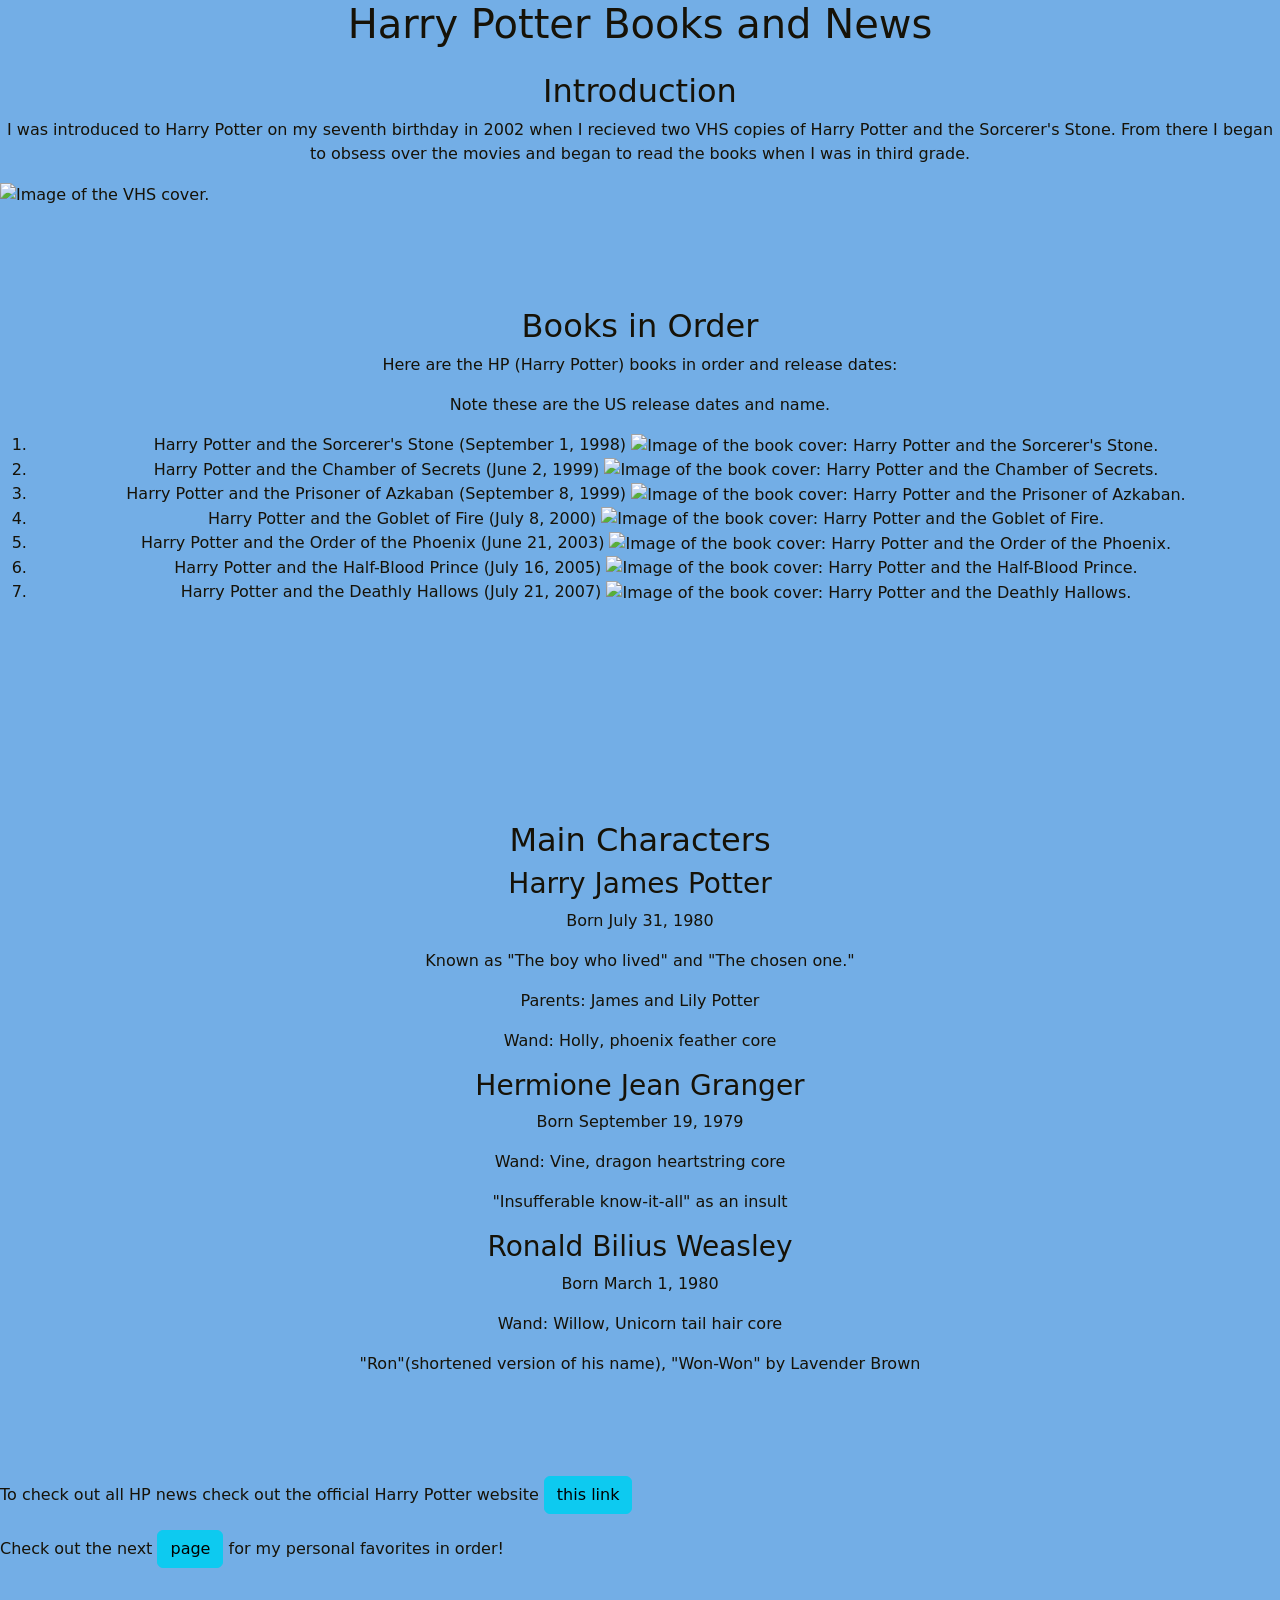
==== index.html @ 23210fdb "changed links to buttons" ====
<!DOCTYPE html>
<html lang="en">
<head> 
    <link rel="stylesheet" href="https://cdn.jsdelivr.net/npm/bootstrap@5.3.8/dist/css/bootstrap.min.css">

    <link rel="stylesheet" href="/css/style.css" />
    <meta charset="UTF-8">
    <meta name="viewport" content="width=device-width, initial-scale=1.0">
    <title>My Favorite Book series, Harry Potter</title>
</head> 
<body>
    <header class="text-center mb-4">
    <h1>Harry Potter Books and News</h1></header>
    <main>

    <h2 class="text-center">Introduction</h2>
   
    <p class="text-center">I was introduced to Harry Potter on my seventh birthday in 2002 when I recieved two VHS copies of Harry Potter and the Sorcerer's Stone. From there I began to obsess over the movies and began to read the books when I was in third grade.</p>
    <img src="/Images/HpVHS.jpeg" width="20%" alt="Image of the VHS cover."/>
    </main>

    <div class="row">
    <section id="books" class="space">
        <h2>Books in Order</h2>
    <p>Here are the HP (Harry Potter) books in order and release dates:</p>
    <p>Note these are the US release dates and name.</p>
    <ol class="text-center">
        <li>Harry Potter and the Sorcerer's Stone (September 1, 1998)  <img src="/Images/hp1.jpeg" width="15%" alt="Image of the book cover: Harry Potter and the Sorcerer's Stone."/></li>
            
            
        <li>Harry Potter and the Chamber of Secrets (June 2, 1999) <img src="/Images/hp2.jpg" width="15%" alt="Image of the book cover: Harry Potter and the Chamber of Secrets."/></li>
             
        <li>Harry Potter and the Prisoner of Azkaban (September 8, 1999) <img src="/Images/hp3.jpeg" width="15%" alt="Image of the book cover: Harry Potter and the Prisoner of Azkaban."/></li>
             
        <li>Harry Potter and the Goblet of Fire (July 8, 2000) <img src="/Images/hp4.jpeg" width="15%" alt="Image of the book cover: Harry Potter and the Goblet of Fire."/></li>
             
        <li>Harry Potter and the Order of the Phoenix (June 21, 2003) <img src="/Images/OrderPhoenix.jpg" width="15%" alt="Image of the book cover: Harry Potter and the Order of the Phoenix."/></li>
             
        <li>Harry Potter and the Half-Blood Prince (July 16, 2005) <img src="/Images/hp6.jpeg" width="15%" alt="Image of the book cover: Harry Potter and the Half-Blood Prince."/></li>
             
        <li>Harry Potter and the Deathly Hallows (July 21, 2007) <img src="/Images/hp7.jpg" width="15%" alt="Image of the book cover: Harry Potter and the Deathly Hallows."/></li>
             
    </ol>
    </section>
    </div>

    <section id="main" class="space">
        <h2>Main Characters</h2>
        <div class="container-fluid">
    <h3>Harry James Potter</h3>
    <p>Born July 31, 1980</p>
    <p>Known as "The boy who lived" and "The chosen one."</p>
    <p>Parents: James and Lily Potter</p>
    <p>Wand: Holly, phoenix feather core</p>

    <h3>Hermione Jean Granger</h3>
    <p>Born September 19, 1979</p>
    <p>Wand: Vine, dragon heartstring core</p>
    <p>"Insufferable know-it-all" as an insult</p>

    <h3>Ronald Bilius Weasley</h3>
    <p>Born March 1, 1980</p>
    <p>Wand: Willow, Unicorn tail hair core</p>
    <p>"Ron"(shortened version of his name), "Won-Won" by Lavender Brown</p>
        </div>
    </section>


    
    <footer class="space">
    <p>To check out all HP news check out the official Harry Potter website <a class="btn btn-info" href="https://www.harrypotter.com/" >this link</a></p>
    <p>Check out the next <a class="btn btn-info" href="page2.html" >page</a> for my personal favorites in order!</p>
    </footer>
    

</body>
</html>
---- css/style.css ----
body {
    background-color: #73aee6;
    text-align: left;
    color: #161207;


}



#books {
    text-align: center;
    
}
#main {
    text-align: center;
}
.space {
    margin-block: 100px;
}
h4 {
    text-decoration: underline;
    color: #F8E2AB;
    
    font-size: 170%;
    
}
#flex1{
    text-align: left;
    display: flex;
    flex-wrap: wrap;
    flex: 2;
    flex-direction: row;

    

}
#flex2 {
    display: flex;
    flex: auto;
    flex-direction: column;
}

#link_color {
    color: #F8E2AB;
    text-decoration: underline;
}
a:link {
    color: black;
}
a:visited {
    color: crimson;
}
@media (max-width 780px) {
    #flex1 {
        flex-direction: column;
        align-items: center;
    }
    #flex2 {
        flex-direction: column;
        align-items: center;
    }
}
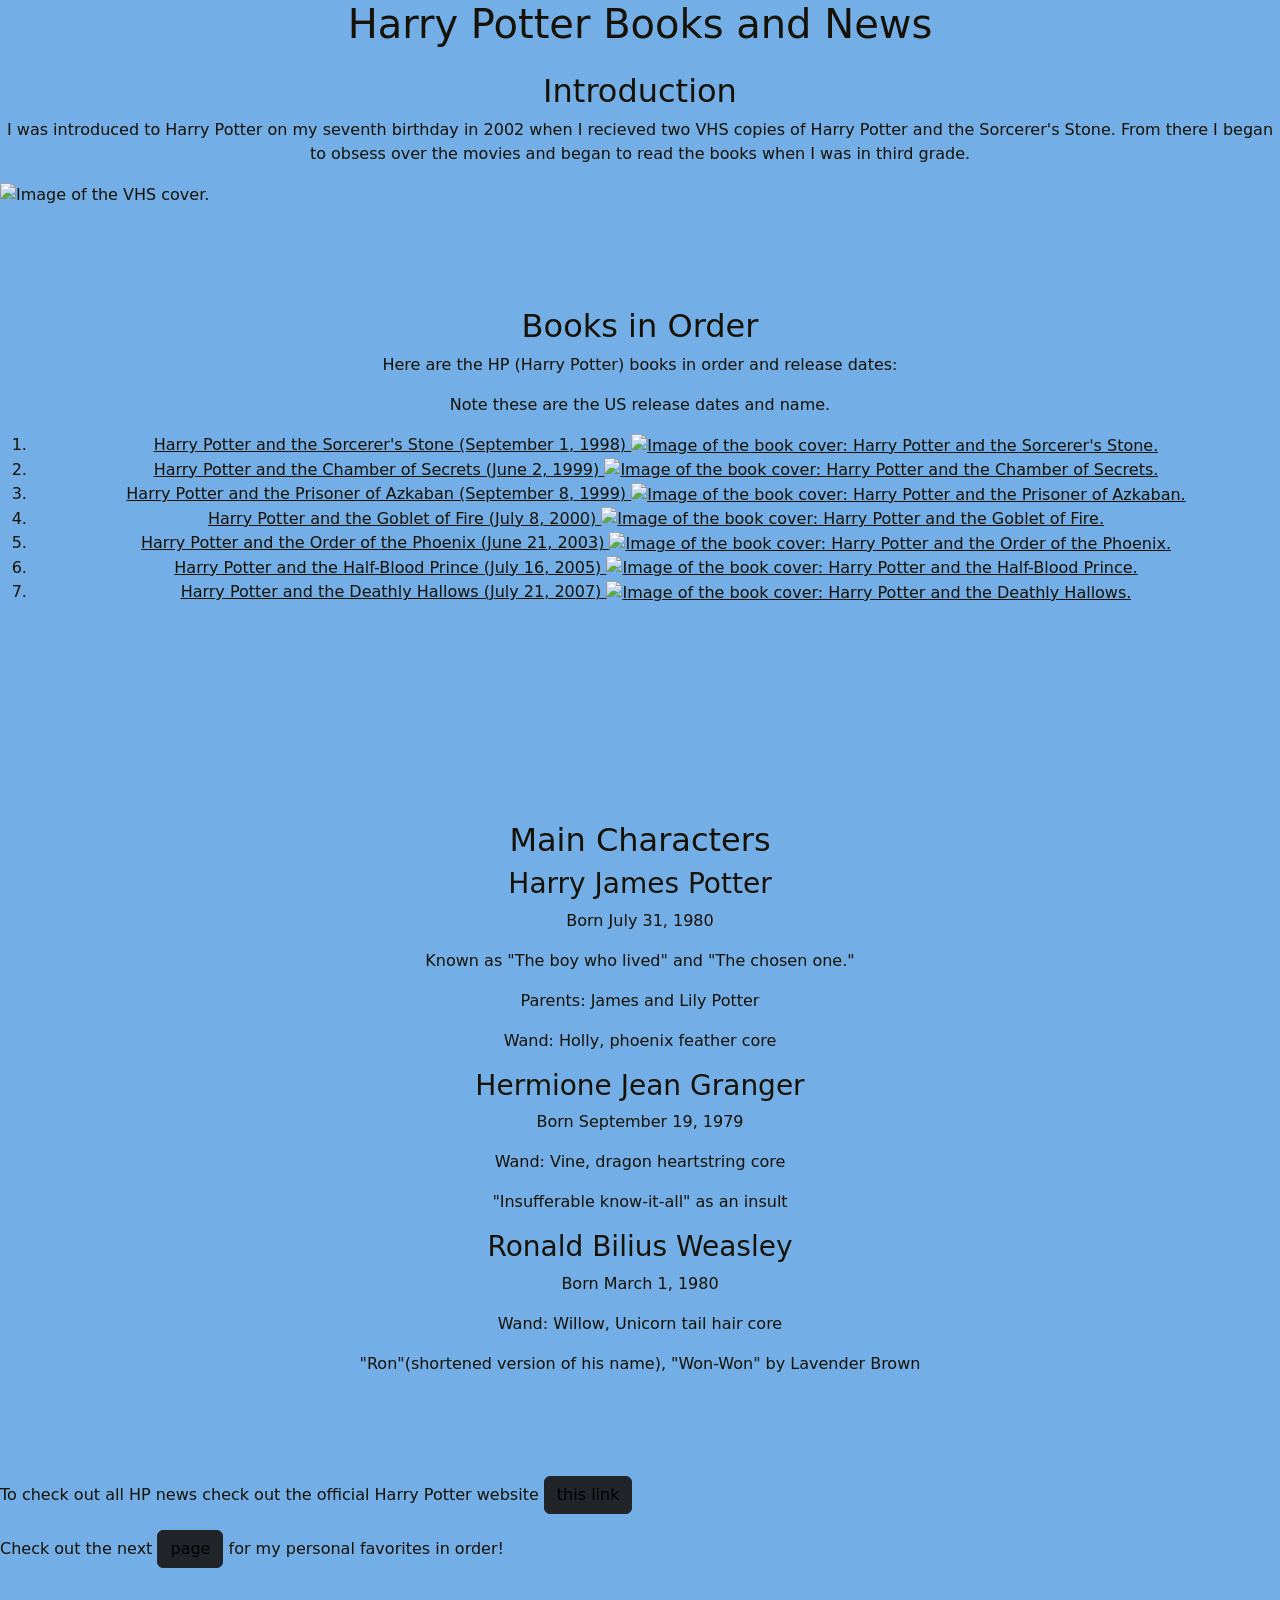
==== commit 46cde692: "added underline to my lists and edited css" ====
--- a/index.html
+++ b/index.html
@@ -24,7 +24,7 @@
         <h2>Books in Order</h2>
     <p>Here are the HP (Harry Potter) books in order and release dates:</p>
     <p>Note these are the US release dates and name.</p>
-    <ol class="text-center">
+    <ol class="text-center text-decoration-underline">
         <li>Harry Potter and the Sorcerer's Stone (September 1, 1998)  <img src="/Images/hp1.jpeg" width="15%" alt="Image of the book cover: Harry Potter and the Sorcerer's Stone."/></li>
             
             
@@ -68,8 +68,8 @@
 
     
     <footer class="space">
-    <p>To check out all HP news check out the official Harry Potter website <a class="btn btn-info" href="https://www.harrypotter.com/" >this link</a></p>
-    <p>Check out the next <a class="btn btn-info" href="page2.html" >page</a> for my personal favorites in order!</p>
+    <p>To check out all HP news check out the official Harry Potter website <a class="btn btn-dark" href="https://www.harrypotter.com/" >this link</a></p>
+    <p>Check out the next <a class="btn btn-dark" href="page2.html" >page</a> for my personal favorites in order!</p>
     </footer>
     
 
--- a/css/style.css
+++ b/css/style.css
@@ -41,10 +41,8 @@
     flex-direction: column;
 }
 
-#link_color {
-    color: #F8E2AB;
-    text-decoration: underline;
-}
+
+
 a:link {
     color: black;
 }
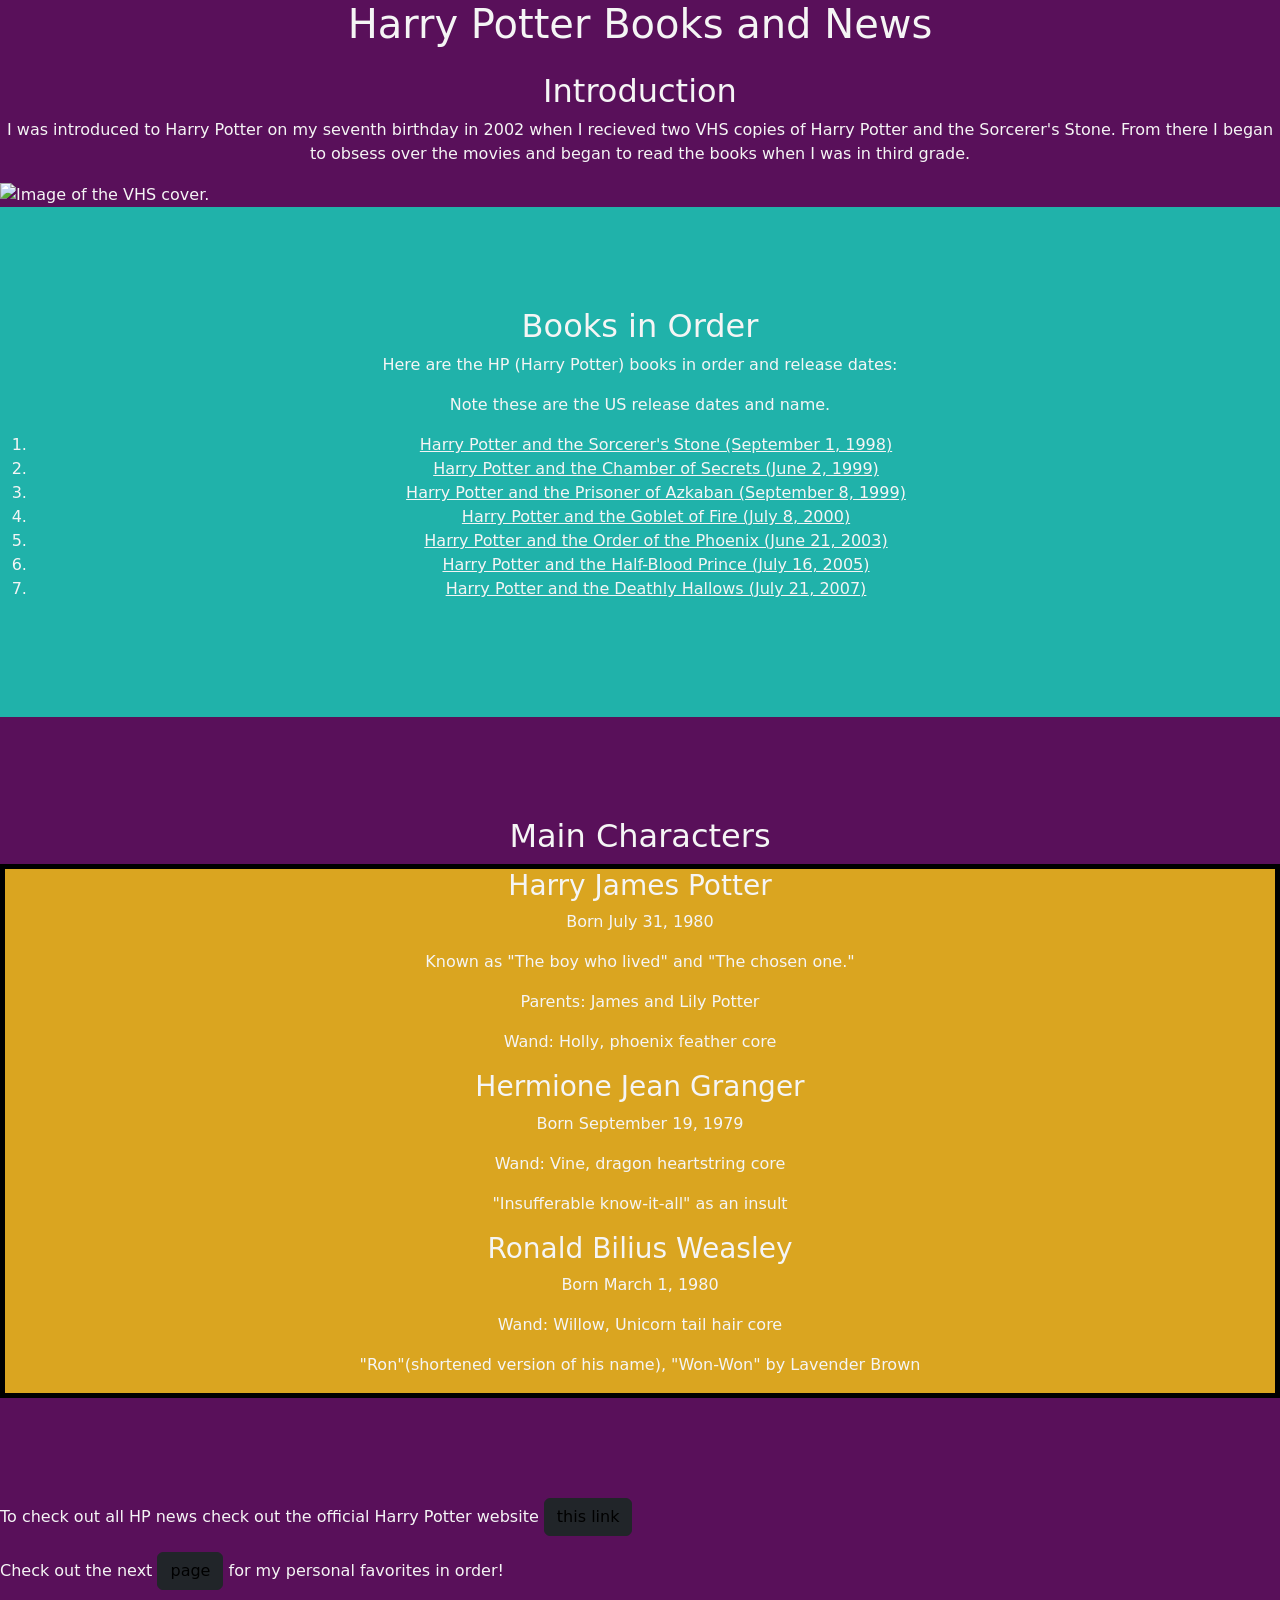
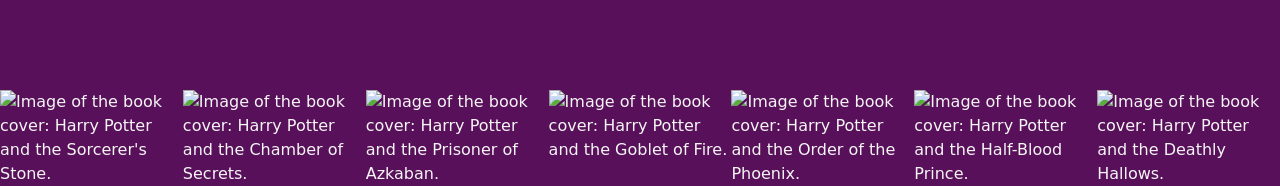
==== commit 39d9e7b1: "added borders and colors" ====
--- a/index.html
+++ b/index.html
@@ -25,20 +25,20 @@
     <p>Here are the HP (Harry Potter) books in order and release dates:</p>
     <p>Note these are the US release dates and name.</p>
     <ol class="text-center text-decoration-underline">
-        <li>Harry Potter and the Sorcerer's Stone (September 1, 1998)  <img src="/Images/hp1.jpeg" width="15%" alt="Image of the book cover: Harry Potter and the Sorcerer's Stone."/></li>
+        <li>Harry Potter and the Sorcerer's Stone (September 1, 1998)  </li>
             
             
-        <li>Harry Potter and the Chamber of Secrets (June 2, 1999) <img src="/Images/hp2.jpg" width="15%" alt="Image of the book cover: Harry Potter and the Chamber of Secrets."/></li>
+        <li>Harry Potter and the Chamber of Secrets (June 2, 1999) </li>
              
-        <li>Harry Potter and the Prisoner of Azkaban (September 8, 1999) <img src="/Images/hp3.jpeg" width="15%" alt="Image of the book cover: Harry Potter and the Prisoner of Azkaban."/></li>
+        <li>Harry Potter and the Prisoner of Azkaban (September 8, 1999) </li>
              
-        <li>Harry Potter and the Goblet of Fire (July 8, 2000) <img src="/Images/hp4.jpeg" width="15%" alt="Image of the book cover: Harry Potter and the Goblet of Fire."/></li>
+        <li>Harry Potter and the Goblet of Fire (July 8, 2000) </li>
              
-        <li>Harry Potter and the Order of the Phoenix (June 21, 2003) <img src="/Images/OrderPhoenix.jpg" width="15%" alt="Image of the book cover: Harry Potter and the Order of the Phoenix."/></li>
+        <li>Harry Potter and the Order of the Phoenix (June 21, 2003) </li>
              
-        <li>Harry Potter and the Half-Blood Prince (July 16, 2005) <img src="/Images/hp6.jpeg" width="15%" alt="Image of the book cover: Harry Potter and the Half-Blood Prince."/></li>
+        <li>Harry Potter and the Half-Blood Prince (July 16, 2005) </li>
              
-        <li>Harry Potter and the Deathly Hallows (July 21, 2007) <img src="/Images/hp7.jpg" width="15%" alt="Image of the book cover: Harry Potter and the Deathly Hallows."/></li>
+        <li>Harry Potter and the Deathly Hallows (July 21, 2007) </li>
              
     </ol>
     </section>
@@ -71,6 +71,16 @@
     <p>To check out all HP news check out the official Harry Potter website <a class="btn btn-dark" href="https://www.harrypotter.com/" >this link</a></p>
     <p>Check out the next <a class="btn btn-dark" href="page2.html" >page</a> for my personal favorites in order!</p>
     </footer>
+
+    <div class=" images">
+        <img src="/Images/hp1.jpeg" width="15%" alt="Image of the book cover: Harry Potter and the Sorcerer's Stone."/>
+        <img src="/Images/hp2.jpg" width="15%" alt="Image of the book cover: Harry Potter and the Chamber of Secrets."/>
+        <img src="/Images/hp3.jpeg" width="15%" alt="Image of the book cover: Harry Potter and the Prisoner of Azkaban."/>
+        <img src="/Images/hp4.jpeg" width="15%" alt="Image of the book cover: Harry Potter and the Goblet of Fire."/>
+        <img src="/Images/OrderPhoenix.jpg" width="15%" alt="Image of the book cover: Harry Potter and the Order of the Phoenix."/>
+        <img src="/Images/hp6.jpeg" width="15%" alt="Image of the book cover: Harry Potter and the Half-Blood Prince."/>
+        <img src="/Images/hp7.jpg" width="15%" alt="Image of the book cover: Harry Potter and the Deathly Hallows."/>
+    </div>
     
 
 </body>
--- a/css/style.css
+++ b/css/style.css
@@ -1,7 +1,7 @@
 body {
-    background-color: #73aee6;
+    background-color: #59105a;
     text-align: left;
-    color: #161207;
+    color: whitesmoke;
 
 
 }
@@ -58,4 +58,19 @@
         flex-direction: column;
         align-items: center;
     }
+}
+
+.images {
+    display: flex;
+    overflow-x: auto;
+    flex-shrink: 0;
+}
+
+.container-fluid {
+    border: 5px solid black;
+    background-color: goldenrod;
+}
+.row {
+    border: black;
+    background-color: lightseagreen;
 }
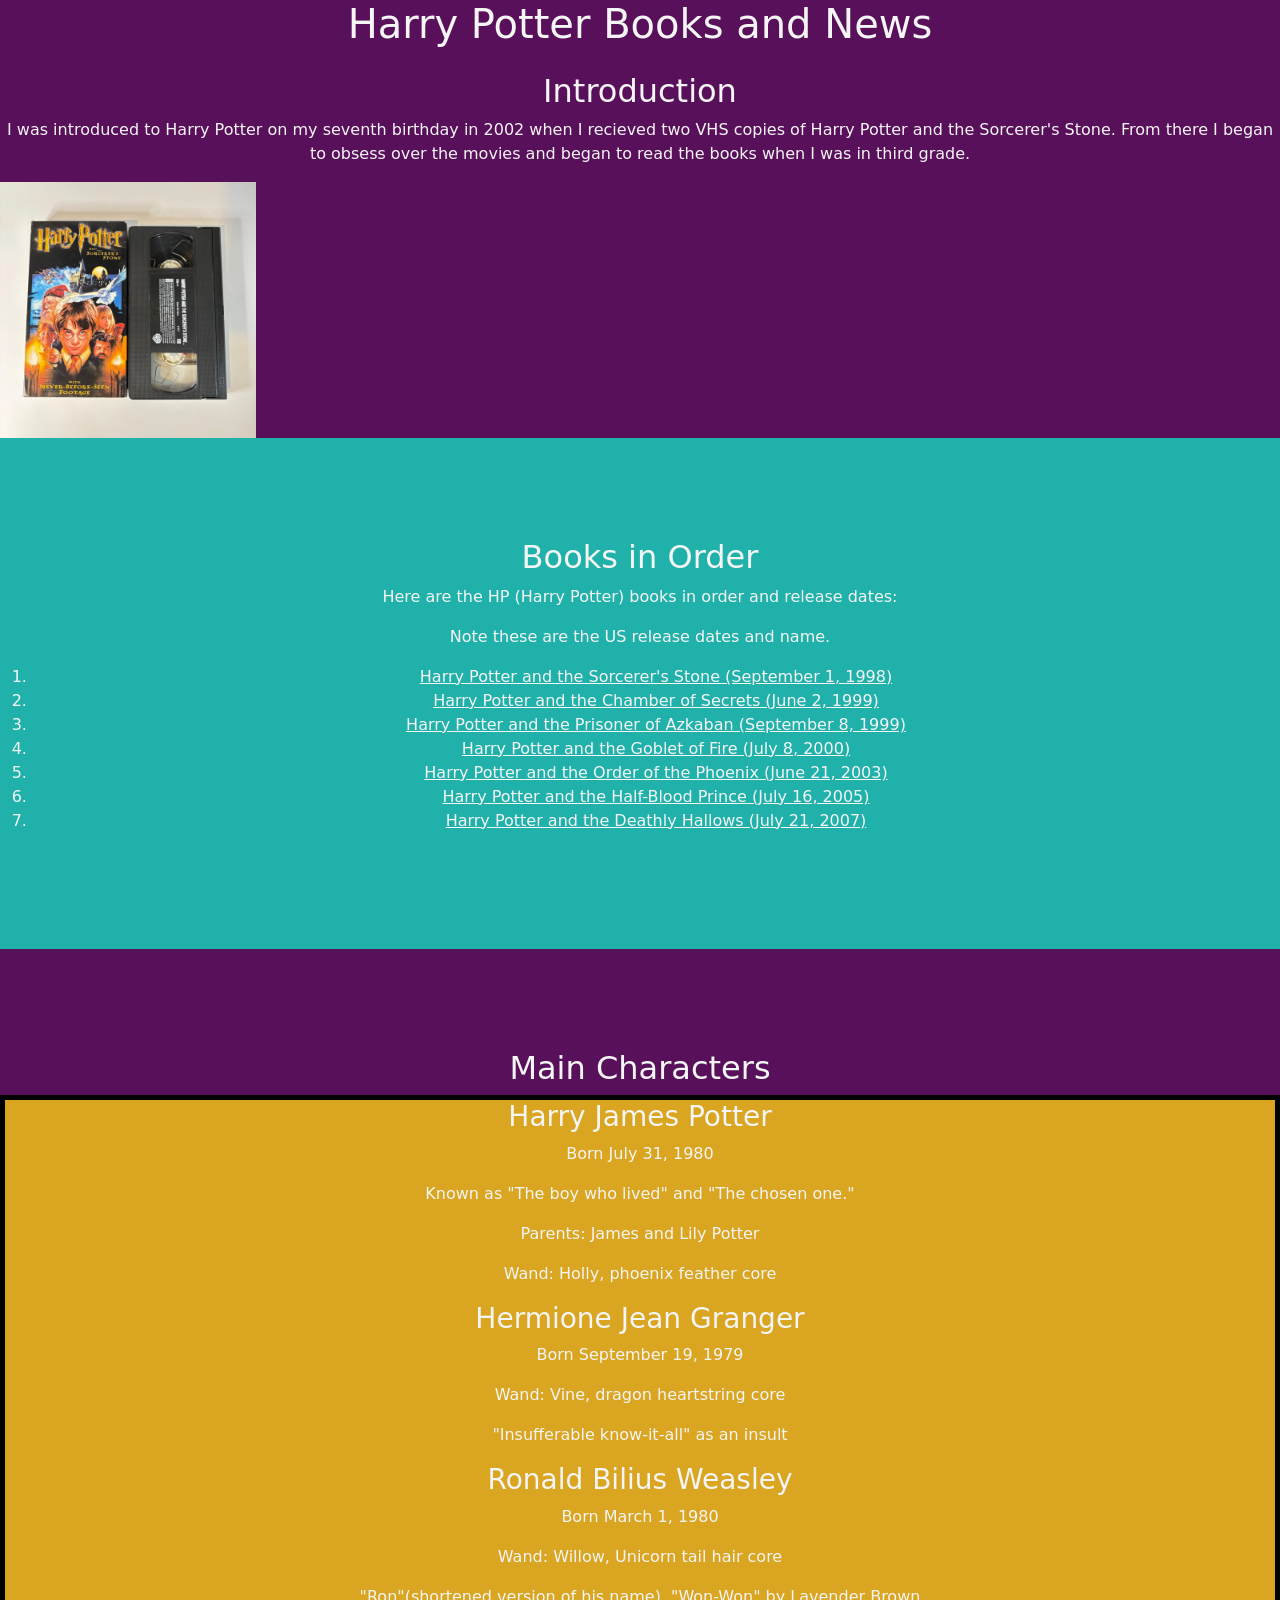
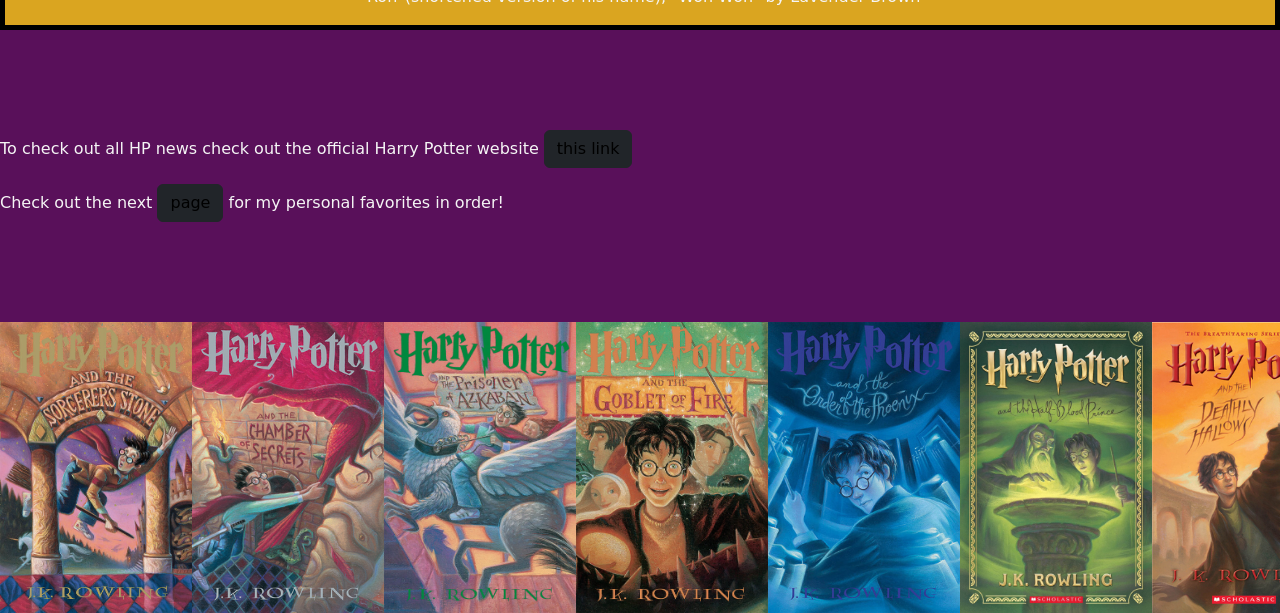
==== commit bd1ae842: "Update index.html" ====
--- a/index.html
+++ b/index.html
@@ -3,7 +3,7 @@
 <head> 
     <link rel="stylesheet" href="https://cdn.jsdelivr.net/npm/bootstrap@5.3.8/dist/css/bootstrap.min.css">
 
-    <link rel="stylesheet" href="/css/style.css" />
+    <link rel="stylesheet" href="./css/style.css" />
     <meta charset="UTF-8">
     <meta name="viewport" content="width=device-width, initial-scale=1.0">
     <title>My Favorite Book series, Harry Potter</title>
@@ -84,4 +84,4 @@
     
 
 </body>
-</html>+</html>
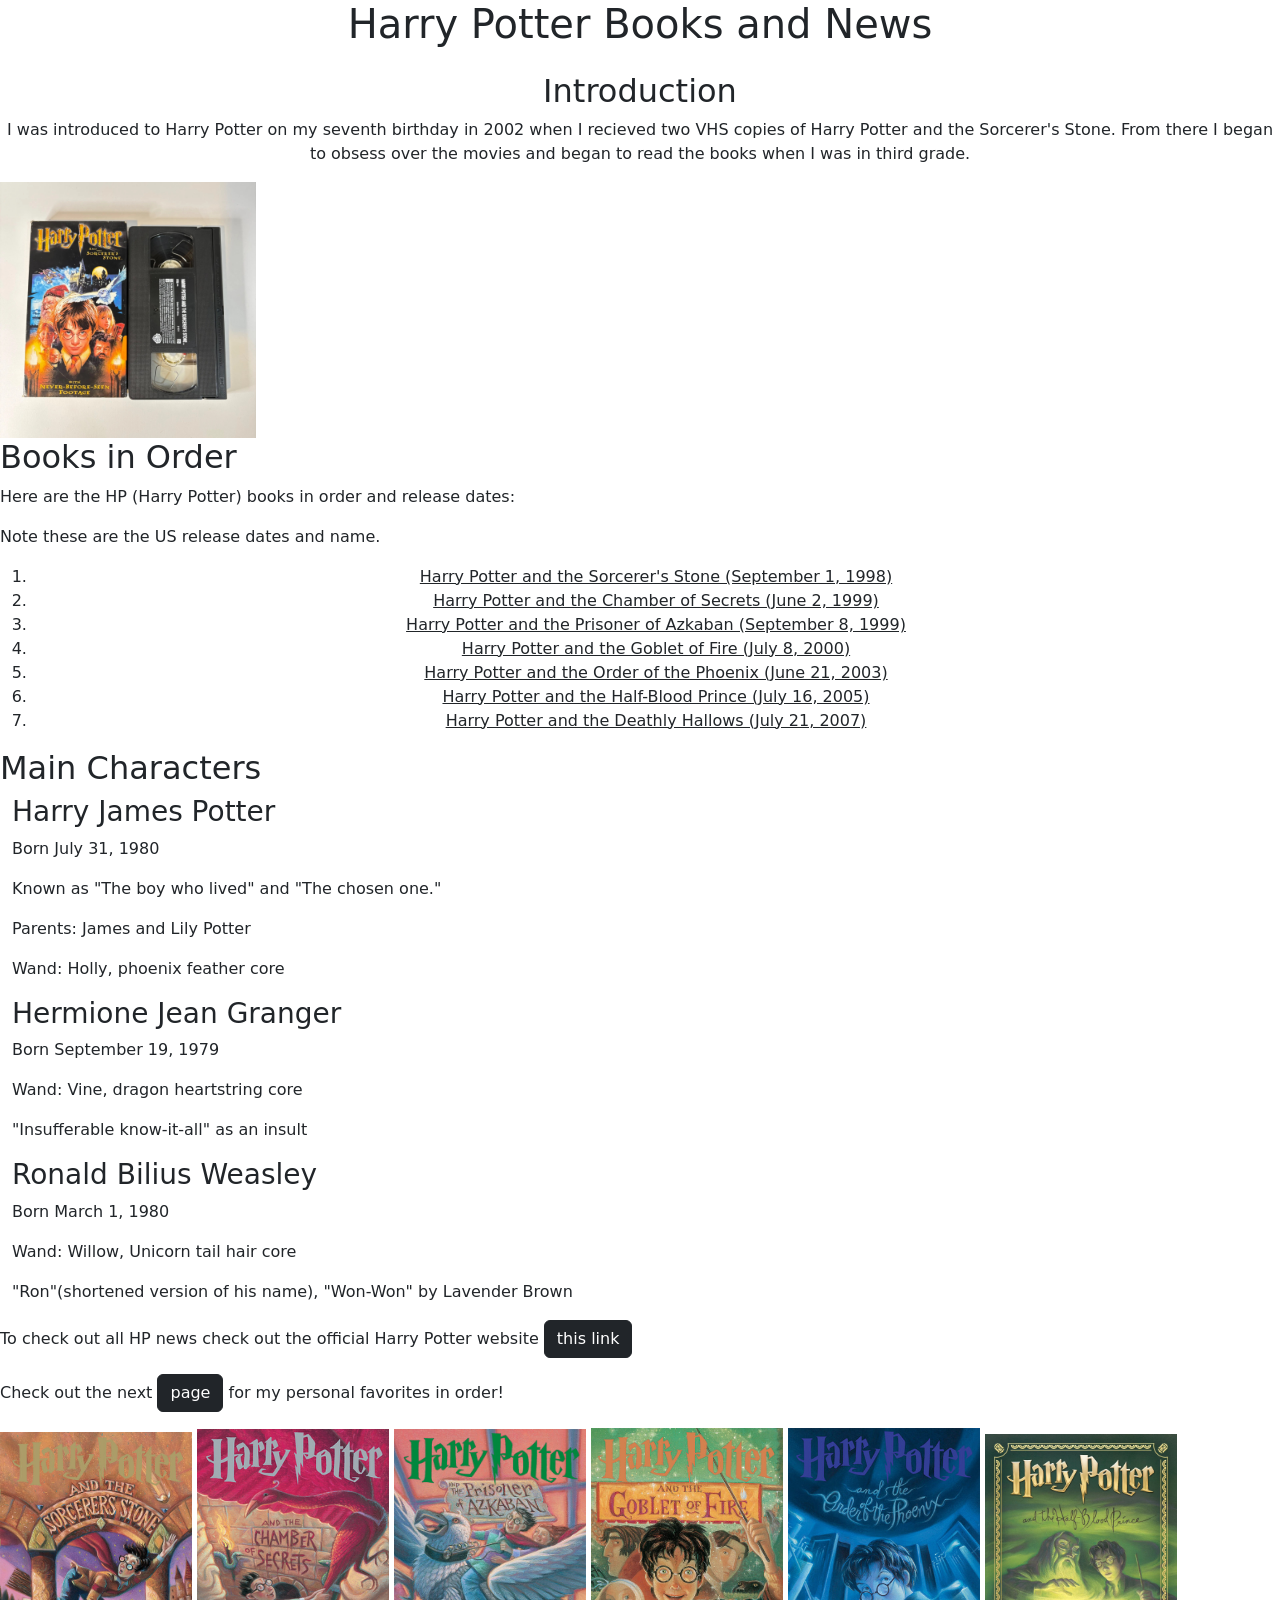
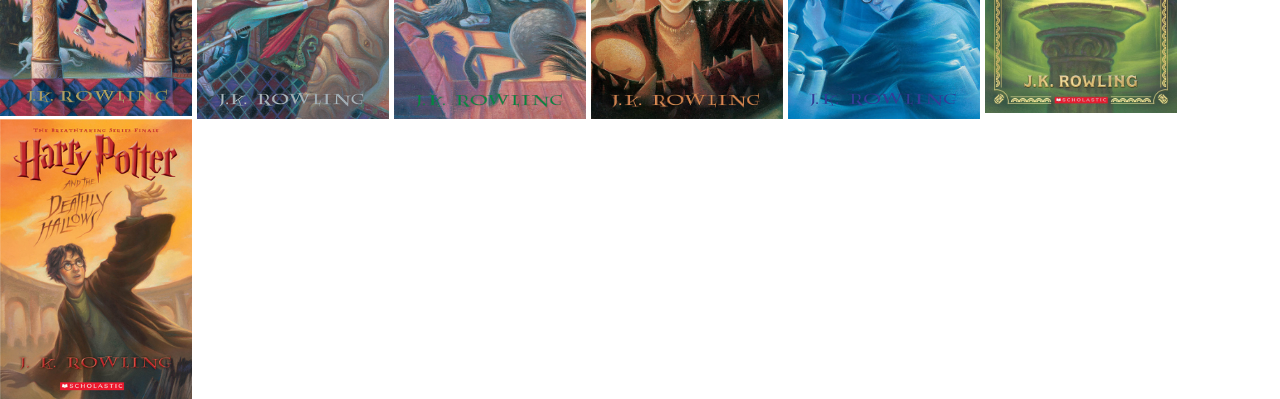
==== commit 3f0d69a3: "Update index.html" ====
--- a/index.html
+++ b/index.html
@@ -3,7 +3,7 @@
 <head> 
     <link rel="stylesheet" href="https://cdn.jsdelivr.net/npm/bootstrap@5.3.8/dist/css/bootstrap.min.css">
 
-    <link rel="stylesheet" href="./css/style.css" />
+    <link rel="stylesheet" href="./style.css" />
     <meta charset="UTF-8">
     <meta name="viewport" content="width=device-width, initial-scale=1.0">
     <title>My Favorite Book series, Harry Potter</title>
@@ -73,13 +73,13 @@
     </footer>
 
     <div class=" images">
-        <img src="/Images/hp1.jpeg" width="15%" alt="Image of the book cover: Harry Potter and the Sorcerer's Stone."/>
-        <img src="/Images/hp2.jpg" width="15%" alt="Image of the book cover: Harry Potter and the Chamber of Secrets."/>
-        <img src="/Images/hp3.jpeg" width="15%" alt="Image of the book cover: Harry Potter and the Prisoner of Azkaban."/>
-        <img src="/Images/hp4.jpeg" width="15%" alt="Image of the book cover: Harry Potter and the Goblet of Fire."/>
-        <img src="/Images/OrderPhoenix.jpg" width="15%" alt="Image of the book cover: Harry Potter and the Order of the Phoenix."/>
-        <img src="/Images/hp6.jpeg" width="15%" alt="Image of the book cover: Harry Potter and the Half-Blood Prince."/>
-        <img src="/Images/hp7.jpg" width="15%" alt="Image of the book cover: Harry Potter and the Deathly Hallows."/>
+        <img src="./Images/hp1.jpeg" width="15%" alt="Image of the book cover: Harry Potter and the Sorcerer's Stone."/>
+        <img src="./Images/hp2.jpg" width="15%" alt="Image of the book cover: Harry Potter and the Chamber of Secrets."/>
+        <img src="./Images/hp3.jpeg" width="15%" alt="Image of the book cover: Harry Potter and the Prisoner of Azkaban."/>
+        <img src="./Images/hp4.jpeg" width="15%" alt="Image of the book cover: Harry Potter and the Goblet of Fire."/>
+        <img src="./Images/OrderPhoenix.jpg" width="15%" alt="Image of the book cover: Harry Potter and the Order of the Phoenix."/>
+        <img src="./Images/hp6.jpeg" width="15%" alt="Image of the book cover: Harry Potter and the Half-Blood Prince."/>
+        <img src="./Images/hp7.jpg" width="15%" alt="Image of the book cover: Harry Potter and the Deathly Hallows."/>
     </div>
     
 
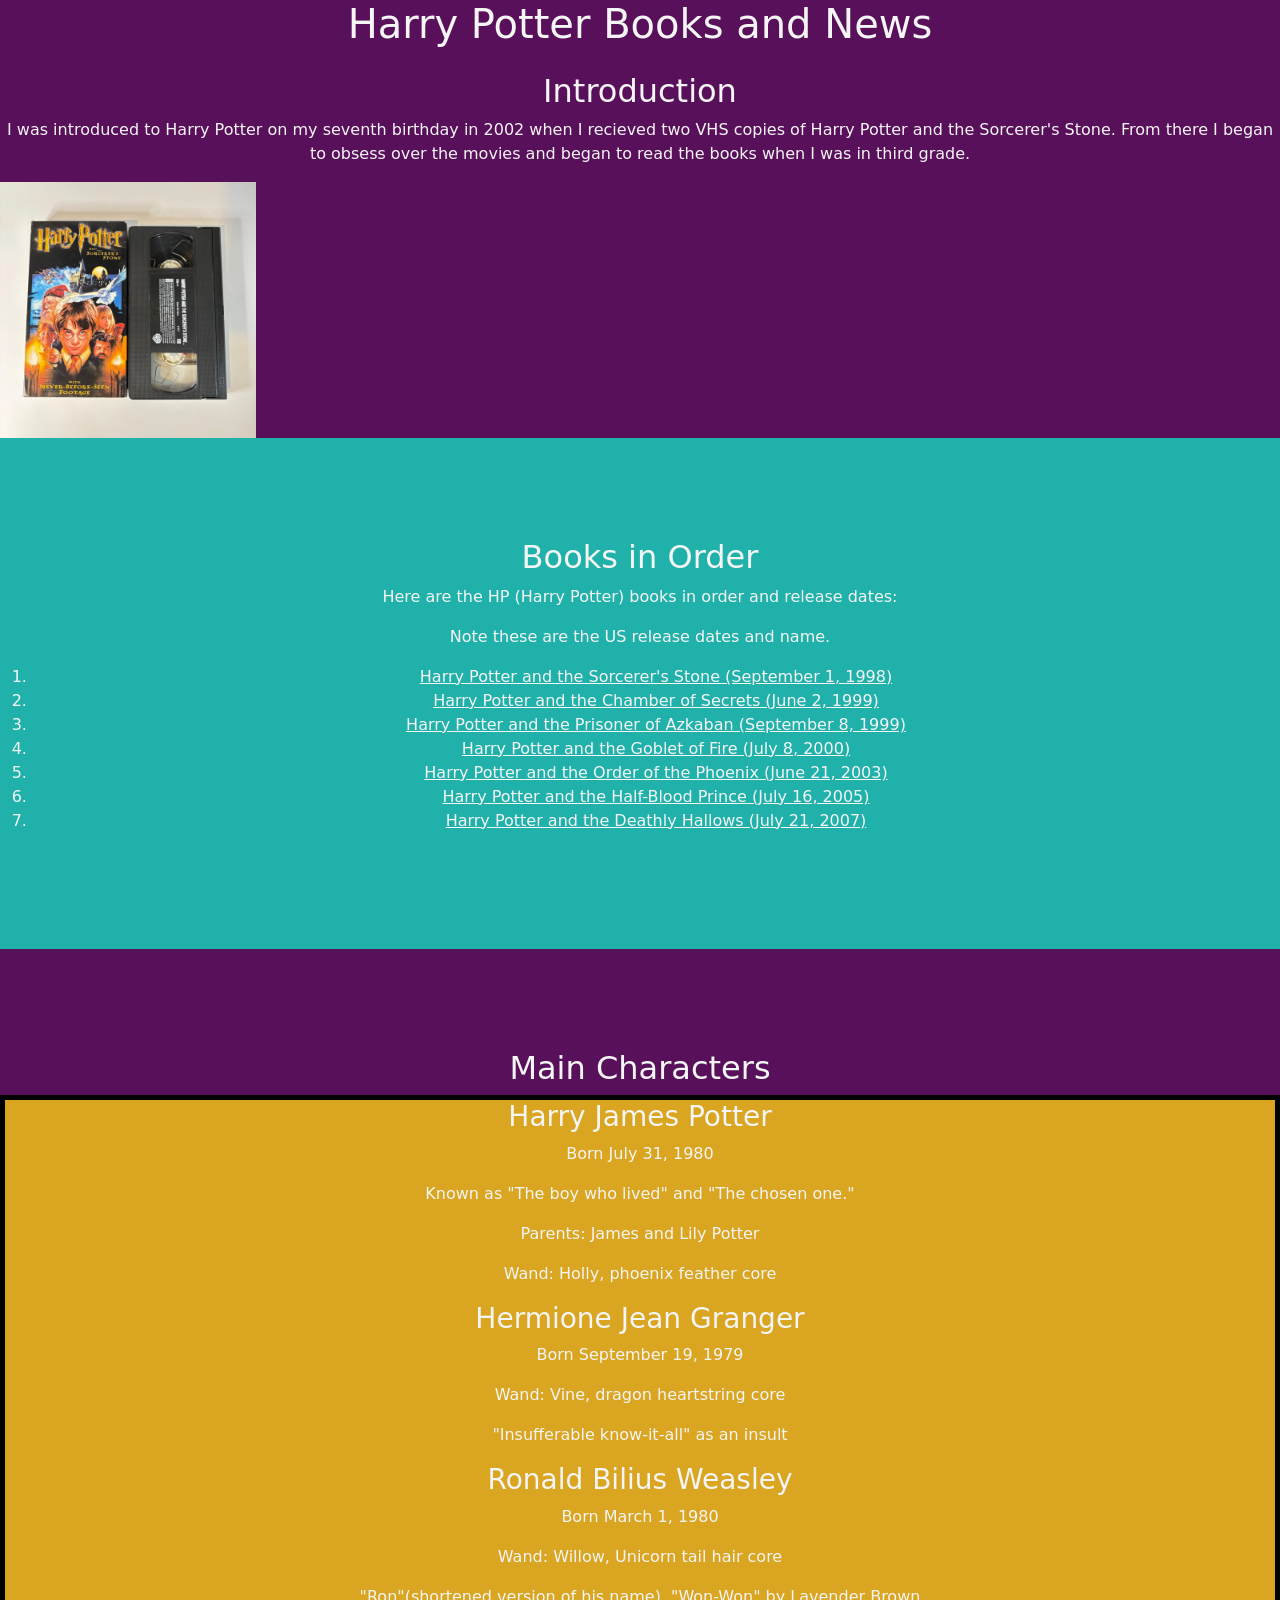
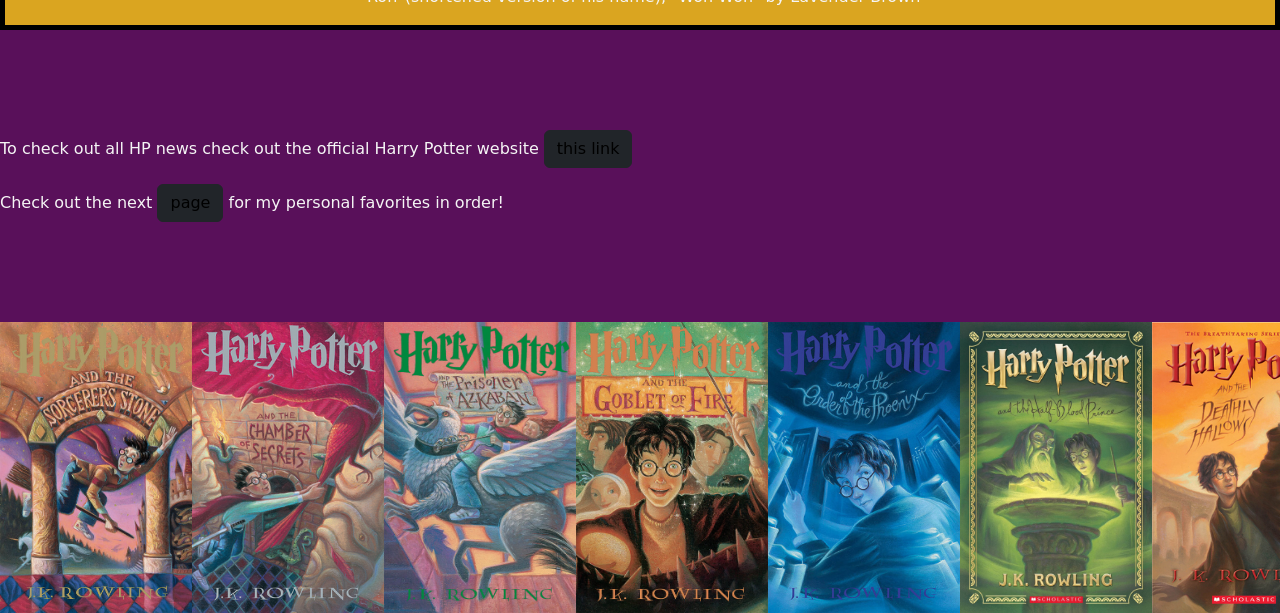
==== commit 277664ce: "changes to file" ====
--- a/index.html
+++ b/index.html
@@ -3,7 +3,7 @@
 <head> 
     <link rel="stylesheet" href="https://cdn.jsdelivr.net/npm/bootstrap@5.3.8/dist/css/bootstrap.min.css">
 
-    <link rel="stylesheet" href="./style.css" />
+    <link rel="stylesheet" href="./css/style.css" />
     <meta charset="UTF-8">
     <meta name="viewport" content="width=device-width, initial-scale=1.0">
     <title>My Favorite Book series, Harry Potter</title>
--- a/css/style.css
+++ b/css/style.css
@@ -0,0 +1,76 @@
+body {
+    background-color: #59105a;
+    text-align: left;
+    color: whitesmoke;
+
+
+}
+
+
+
+#books {
+    text-align: center;
+    
+}
+#main {
+    text-align: center;
+}
+.space {
+    margin-block: 100px;
+}
+h4 {
+    text-decoration: underline;
+    color: #F8E2AB;
+    
+    font-size: 170%;
+    
+}
+#flex1{
+    text-align: left;
+    display: flex;
+    flex-wrap: wrap;
+    flex: 2;
+    flex-direction: row;
+
+    
+
+}
+#flex2 {
+    display: flex;
+    flex: auto;
+    flex-direction: column;
+}
+
+
+
+a:link {
+    color: black;
+}
+a:visited {
+    color: crimson;
+}
+@media (max-width 780px) {
+    #flex1 {
+        flex-direction: column;
+        align-items: center;
+    }
+    #flex2 {
+        flex-direction: column;
+        align-items: center;
+    }
+}
+
+.images {
+    display: flex;
+    overflow-x: auto;
+    flex-shrink: 0;
+}
+
+.container-fluid {
+    border: 5px solid black;
+    background-color: goldenrod;
+}
+.row {
+    border: black;
+    background-color: lightseagreen;
+}
